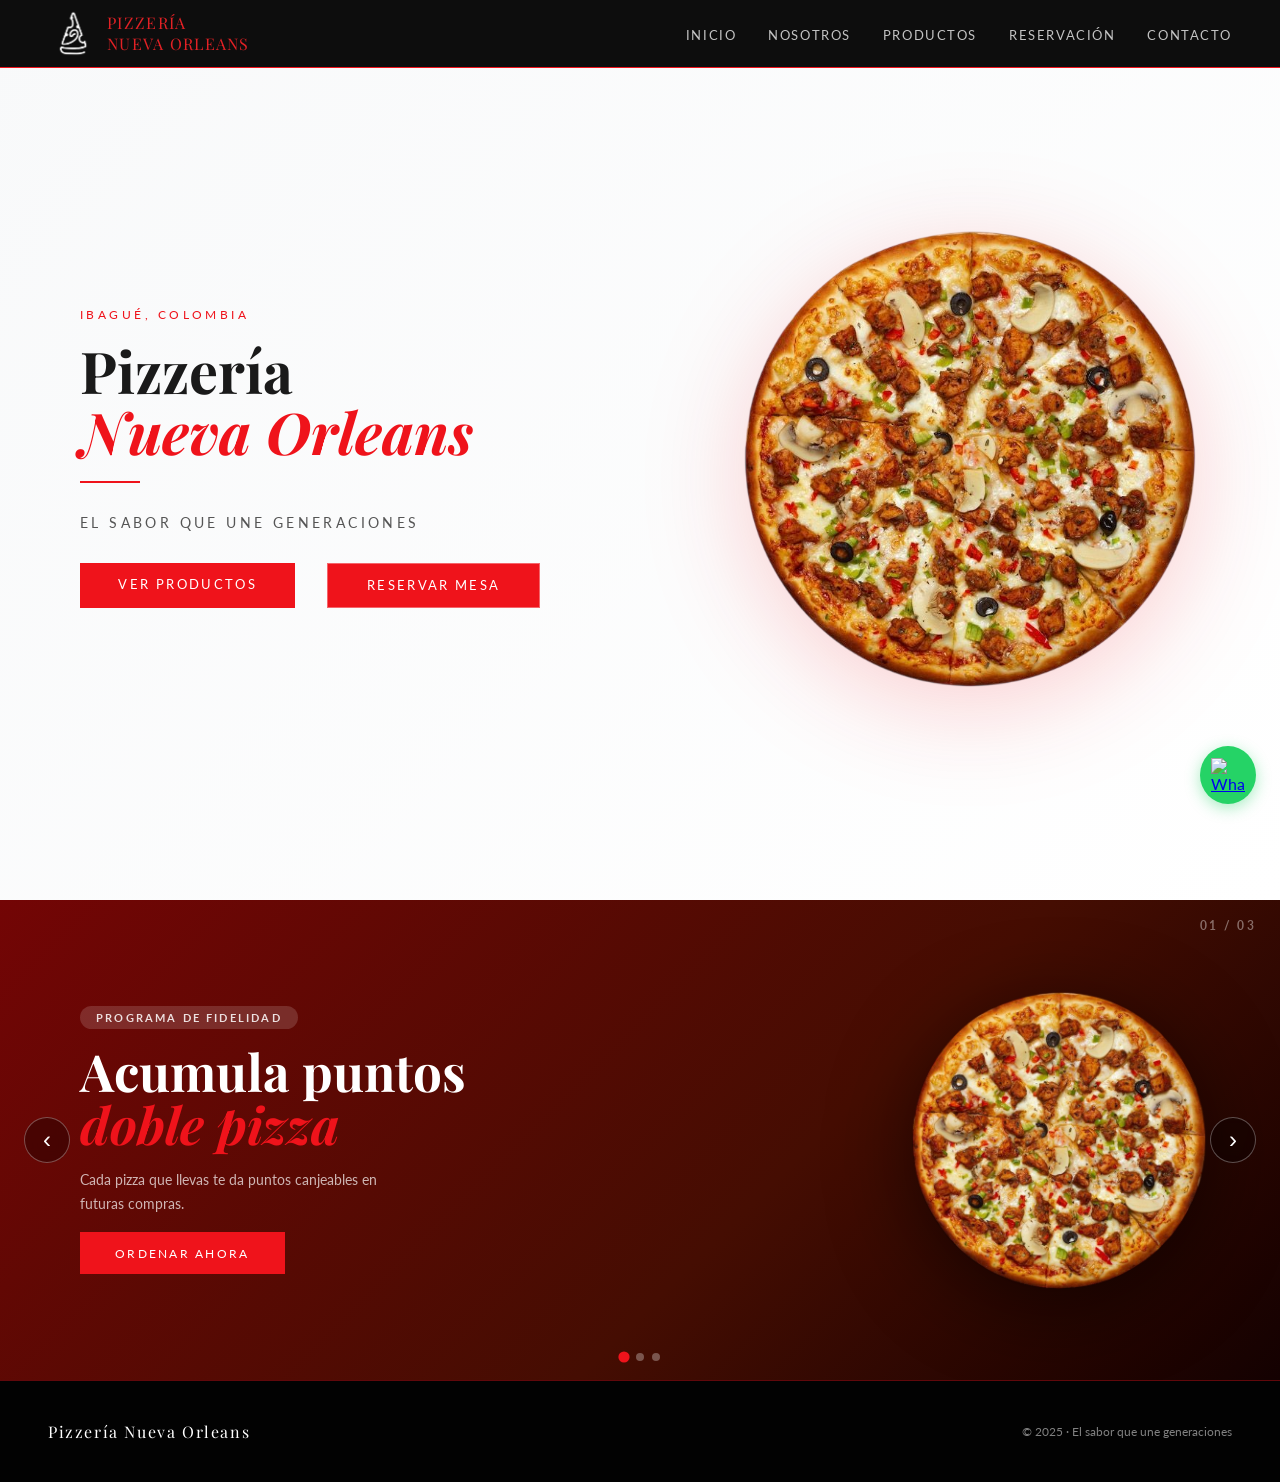
==== index.html @ 31c770fc "Update index.html" ====
<!DOCTYPE html>
<html lang="es">
<head>

<meta charset="utf-8">
<meta name="viewport" content="width=device-width, initial-scale=1">
<title>Pizzería Nueva Orleans</title>
<link href="https://fonts.googleapis.com/css2?family=Playfair+Display:ital,wght@0,700;1,400&family=Lato:wght@300;400;700&display=swap" rel="stylesheet">
<link rel="stylesheet" href="estilos.css">
<style>
</style>
</head>

<!-- WhatsApp -->
<a href="https://wa.me/573227904638" target="_blank" class="whatsapp-float">
  <img src="https://upload.wikimedia.org/wikipedia/commons/6/6b/WhatsApp.svg" alt="WhatsApp">
</a>

<body>

 <script type="module" src="https://cdn.landbot.io/landbot-3/landbot-3.0.0.mjs"></script>
<script type="module">
  var myLandbot = new Landbot.Livechat({
    configUrl: 'https://storage.googleapis.com/landbot.online/v3/H-3442776-2L0ROHSTXXLOWY45/index.json',
  });
</script> 


<!-- ══ NAVEGACIÓN ══ --> <!-- ══ SECTCION BARRA DE NAVEGACION PARTE DE ARRIBA ══ -->
<!-- ══ NAVEGACIÓN ══ -->
<nav>
  <div class="nav-brand">
    <img src="LogoPizzeria.png" alt="Logo" class="nav-logo-img">
    <span class="nav-logo">Pizzería<br>Nueva Orleans</span>
  </div>

  <ul class="nav-links">
    <li><a href="index.html">Inicio</a></li>
    <li><a href="nosotros.html">Nosotros</a></li>
    <li><a href="productos.html">Productos</a></li>
    <li><a href="reservacion.html">Reservación</a></li>
    <li><a href="contacto.html">Contacto</a></li>
  </ul>
</nav>

<!-- ══ HERO ══ --><!-- ══ PAGINA PRINCIPAL DE NEW ORLEANS ══ -->
<section id="inicio">
  <div class="hero-content">
    <p class="hero-eyebrow">Ibagué, Colombia</p>
    <h1 class="hero-title">Pizzería<br><em>Nueva Orleans</em></h1>
    <div class="hero-divider"></div>
    <p class="hero-sub">El sabor que une generaciones</p>
    <div class="hero-btns">
      <a href="productos.html" class="btn-primary">Ver Productos</a>
      <a href="reservacion.html" class="btn-outline">Reservar Mesa</a>
    </div>
  </div>

  <div class="hero-img-wrap">
    <img src="pizza especial.png" alt="Pizza" class="hero-pizza-img">
  </div>
</section>

<!-- ══ CARRUSEL ══ -->
<div class="carousel-section">
  <div class="carousel-wrap" id="carousel">
    <div class="carousel-track" id="carouselTrack">

      <div class="carousel-slide slide-1">
        <div class="slide-body">
          <span class="slide-badge">Programa de fidelidad</span>
          <h2 class="slide-title">Acumula puntos<br><span class="accent">doble pizza</span></h2>
          <p class="slide-desc">Cada pizza que llevas te da puntos canjeables en futuras compras.</p>
        <a href="contacto.html" class="slide-cta">Ordenar ahora</a>
        </div>
        <div class="slide-img">
          <img src="pizza especial.png" alt="Pizza especial">

        </div>
      </div>


      <div class="carousel-slide slide-2">
        <div class="slide-body">
          <span class="slide-badge">Oferta especial</span>
          <h2 class="slide-title">2 x 1 en<br><span class="accent">pizzas medianas</span></h2>
          <p class="slide-desc">Dos pizzas medianas por solo <strong style="color:#fff;">$38.900</strong>. ¡Solo por tiempo limitado!</p>
        </div>
        <div class="slide-img">
          <img src="peperoni.png" alt="Pizza pepperoni">

        </div>
      </div>

      <div class="carousel-slide slide-3">
        <div class="slide-body">
          <span class="slide-badge">Precio exclusivo</span>
          <h2 class="slide-title">Única mediana<br><span class="accent">$21.900</span></h2>
          <p class="slide-desc">Agrega borde relleno de queso por solo <strong style="color:#fff;">$8.600</strong> más.</p>
          <a href="reservacion.html" class="slide-cta"> Reserva Ahora</a>
        </div>
        <div class="slide-img">
          <img src="clasica.png" alt="Pizza clasica">

        </div>
      </div>

    </div>

    <div class="carousel-counter" id="carouselCounter">01 / 03</div>
    <button class="carousel-btn prev" onclick="carouselMove(-1)" aria-label="Anterior">&#8249;</button>
    <button class="carousel-btn next" onclick="carouselMove(1)" aria-label="Siguiente">&#8250;</button>
    <div class="carousel-dots" id="carouselDots">
      <button class="carousel-dot active" onclick="carouselGoTo(0)"></button>
      <button class="carousel-dot" onclick="carouselGoTo(1)"></button>
      <button class="carousel-dot" onclick="carouselGoTo(2)"></button>
    </div>
  </div>
</div>


<script>
  /* ── Carrusel ── */
  let carouselCur = 0;
  const carouselTotal = 3;
  const carouselTrack = document.getElementById('carouselTrack');
  const carouselDots  = document.querySelectorAll('.carousel-dot');
  const carouselCounter = document.getElementById('carouselCounter');
  let carouselTimer;

  function carouselGoTo(i) {
    carouselCur = (i + carouselTotal) % carouselTotal;
    carouselTrack.style.transform = 'translateX(-' + (carouselCur * 100) + '%)';
    carouselDots.forEach((d, idx) => d.classList.toggle('active', idx === carouselCur));
    carouselCounter.textContent =
      String(carouselCur + 1).padStart(2,'0') + ' / ' + String(carouselTotal).padStart(2,'0');
  }

  function carouselMove(dir) {
    clearInterval(carouselTimer);
    carouselGoTo(carouselCur + dir);
    carouselStartAuto();
  }

  function carouselStartAuto() {
    carouselTimer = setInterval(() => carouselGoTo(carouselCur + 1), 4500);
  }

  carouselStartAuto();
</script>

<!-- ══ FOOTER ══ -->
<footer>
 <span class="footer-logo">Pizzería Nueva Orleans</span>
 <span class="footer-copy">© 2025 · El sabor que une generaciones</span>
</footer>



</body>
</html>
---- estilos.css ----
*, *::before, *::after {
  box-sizing: border-box;
  margin: 0;
  padding: 0;
}


:root {
  --rojo: #EF131B;          /*SECTCION DE VARIABLES PARA UTILIZAR LOS COLORES CORPORATIVOS*/
  --rojo-oscuro: #B30E14;
  --blanco: #ffffff;
  --fondo-claro: #F8F9FA;
}

html { scroll-behavior: smooth; }

body {
  font-family: 'Lato', sans-serif;
  background: #E32125;
  color: #1a1a1a;
  overflow-x: hidden;
}

/* ══ NAV ══ */
nav {
  position: fixed;
  top: 0;
  width: 100%;
  z-index: 100;
  background: rgba(0,0,0,0.95);                             /*CONFIGURACION DE BARRA DE NAVEGACION*/
  backdrop-filter: blur(8px);
  border-bottom: 1px solid rgba(239, 19, 27, 1.0);
  display: flex;
  align-items: center;
  justify-content: space-between;
  padding: 0 3rem;
  height: 68px;

}
.pizza-png img{
  width: 100%;
  max-width: 480px;
  height: 350px;
  display: flex;
  align-items: center;
  justify-content: center;
  position: relative;
  overflow: hidden;
  border-radius: 4px;
}

.pizza-png img {
  width: 100%;
  height: 100%;
  object-fit: cover;
  object-position: center;  /* centra la imagen */
  display: block;
}


.nav-brand {
  display: flex;
  align-items: center;
  gap: 10px;
}

.nav-logo {
  font-family: 'Playfair Display', serif;
  font-size: 1rem;
  color: #E32125 !important;
  letter-spacing: 0.08em;
  text-transform: uppercase;
  line-height: 1.3;
}

.nav-logo-img {
  height: 50px;
  width: auto;
  object-fit: contain;
}

.nav-links {
  display: flex;
  gap: 2rem;
  list-style: none;
}

.nav-links a {
  color: rgba(255,255,255,0.75);
  text-decoration: none;
  font-size: 0.82rem;
  letter-spacing: 0.12em;
  text-transform: uppercase;
  transition: color 0.2s;
}

.nav-links a:hover { color: var(--rojo); }
* ══ CARRUSEL ══ */
.carousel-section {
  background: #0a0a0a;
  padding: 0;
  overflow: hidden;
}

.carousel-section {
  background: #0a0a0a;
  padding: 0;
  overflow: hidden;        /* ← clave */
}

.carousel-wrap {
  position: relative;
  width: 100%;
  overflow: hidden;        /* ← clave */
}

.carousel-track {
  display: flex;
  transition: transform 0.6s cubic-bezier(.77,0,.18,1);
}

.carousel-slide {
  min-width: 100%;
  height: 480px;           /* ← altura fija */
  display: flex;
  align-items: center;
  position: relative;
  overflow: hidden;        /* ← esto contiene la pizza */
}

.carousel-slide.slide-1 { background: linear-gradient(135deg, #730505 0%, #450D02 60%, #140101 100%); }
.carousel-slide.slide-2 { background: linear-gradient(135deg, #380909 0%, #030000 60%, #380909 100%); }
.carousel-slide.slide-3 { background: linear-gradient(135deg, #7a0e0e 0%, #B30E14 60%, #4a0808 100%); }


.slide-body {
  position: relative;
  z-index: 2;
  padding: 0 5rem;
  max-width: 52%;
  display: flex;
  flex-direction: column;
  gap: 16px;
}

.slide-badge {
  display: inline-block;
  padding: 5px 16px;
  border-radius: 40px;
  font-size: 0.68rem;
  font-weight: 700;
  letter-spacing: 0.2em;
  text-transform: uppercase;
  background: rgba(255,255,255,0.15);
  color: rgba(255,255,255,0.85);
  width: fit-content;
}

.slide-title {
  font-family: 'Playfair Display', serif;
  font-size: clamp(2.2rem, 4vw, 3.8rem);
  line-height: 1.05;
  color: #fff;
}

.slide-title .accent { color: var(--rojo); font-style: italic; }

.slide-desc {
  font-family: 'Lato', sans-serif;
  font-size: 0.88rem;
  color: rgba(255,255,255,0.7);
  line-height: 1.7;
  max-width: 340px;
}

.slide-cta {
  display: inline-block;
  padding: 0.85rem 2.2rem;
  background: var(--rojo);
  color: #fff;
  font-family: 'Lato', sans-serif;
  font-size: 0.78rem;
  letter-spacing: 0.18em;
  text-transform: uppercase;
  border: none;
  cursor: pointer;
  width: fit-content;
  transition: background 0.2s, transform 0.15s;
  text-decoration: none;
}
.slide-cta:hover { background: var(--rojo-oscuro); transform: translateY(-2px); }


/* ══ WHATSAPP FLOTANTE ══ */
.whatsapp-float {
  position: fixed;
  bottom: 6rem;  /* ← antes era 2rem, ahora sube */
  right: 1.5rem;
  width: 56px;
  height: 58px;
  background: #25D366;
  border-radius: 50%;
  display: flex;
  align-items: center;
  justify-content: center;
  box-shadow: 0 4px 15px rgba(37, 211, 102, 0.4);
  z-index: 1000;
  transition: transform 0.2s, box-shadow 0.2s;
}

.whatsapp-float:hover {
  transform: scale(1.1);
  box-shadow: 0 6px 20px rgba(37, 211, 102, 0.6);
}

.whatsapp-float img {
  width: 34px;
  height: 34px;
}


/* Imagen pizza */
.slide-img {
  position: absolute;
  right: 3%;
  top: 50%;
  transform: translateY(-50%);
  width: 300px;            /* ← reducido */
  height: 300px;           /* ← reducido */
  z-index: 2;
}

.slide-img img {
  width: 100%;
  height: 100%;
  object-fit: contain;
  filter: drop-shadow(0 16px 40px rgba(0,0,0,0.5));
} |

/* Placeholder cuando no hay imagen */
.slide-img-placeholder {
  width: 100%;
  height: 100%;
  border-radius: 50%;
  border: 2px dashed rgba(255,255,255,0.2);
  display: flex;
  flex-direction: column;
  align-items: center;
  justify-content: center;
  color: rgba(255,255,255,0.3);
  font-size: 0.75rem;
  letter-spacing: 0.1em;
  text-transform: uppercase;
  gap: 8px;
}
.slide-img-placeholder span:first-child { font-size: 3rem; }


/* Nav flechas */
.carousel-btn {
  position: absolute;
  top: 50%;
  transform: translateY(-50%);
  z-index: 20;
  width: 46px;
  height: 46px;
  border-radius: 50%;
  border: 1.5px solid rgba(255,255,255,0.3);
  background: rgba(0,0,0,0.3);
  color: #fff;
  font-size: 1.5rem;
  cursor: pointer;
  display: flex;
  align-items: center;
  justify-content: center;
  backdrop-filter: blur(6px);
  transition: background 0.2s, border-color 0.2s;
  line-height: 1;
}
.carousel-btn:hover { background: rgba(239,19,27,0.5); border-color: var(--rojo); }
.carousel-btn.prev { left: 1.5rem; }
.carousel-btn.next { right: 1.5rem; }

/* Dots */
.carousel-dots {
  position: absolute;
  bottom: 1.2rem;
  left: 50%;
  transform: translateX(-50%);
  display: flex;
  gap: 8px;
  z-index: 20;
}
.carousel-dot {
  width: 8px;
  height: 8px;
  border-radius: 50%;
  background: rgba(255,255,255,0.3);
  border: none;
  cursor: pointer;
  transition: background 0.3s, transform 0.3s;
}
.carousel-dot.active { background: var(--rojo); transform: scale(1.4); }

.slide-img {
  position: absolute;
  right: 5%;
  top: 50%;
  transform: translateY(-50%);
  width: 315px;
  height: 315px
  filter: drop-shadow(0 16px 40px rgba(0,0,0,0.5));
  display: block;
}

/* Contador */
.carousel-counter {
  position: absolute;
  top: 1.2rem;
  right: 1.5rem;
  z-index: 20;
  font-size: 0.72rem;
  font-weight: 700;
  color: rgba(255,255,255,0.4);
  letter-spacing: 0.2em;
  font-family: 'Lato', sans-serif;
}

/* Responsive */
@media (max-width: 700px) {
  .carousel-slide { height: auto; padding: 3rem 0 5rem; flex-direction: column; align-items: flex-start; }
  .slide-body { max-width: 100%; padding: 0 1.5rem; }
  .slide-title { font-size: 2rem; }
  .slide-img { position: relative; right: auto; top: auto; transform: none; width: 200px; height: 200px; align-self: center; margin-top: 1.5rem; animation: pizzaFloatMobile 4s ease-in-out infinite; }
  @keyframes pizzaFloatMobile { 0%,100%{transform:rotate(-4deg)} 50%{transform:translateY(-10px) rotate(2deg)} }
}

/* ══ HERO ══ */
#inicio {
  min-height: 100vh;
background: linear-gradient(135deg, #F8F9FA 0%, #ffffff 100%);
display: flex;
align-items: center;
justify-content: space-between;
padding: 5rem 5rem 4rem;
gap: 2rem;
overflow: hidden;   /* ← esto evita que la pizza se salga */
}

/* Sin animación, solo sombra elegante */
.hero-img-wrap {
flex-shrink: 0;
width: 460px;
height: 460px;
display: flex;
align-items: center;
justify-content: center;
/* sin animation */
}

.hero-pizza-img {
width: 100%;
height: 100%;
object-fit: contain;
filter: drop-shadow(0 20px 50px rgba(239,19,27,0.2));
}

.hero-content {
  position: relative;
  z-index: 1;
  max-width: 520px;
  text-align: left;
}

.hero-btns {
  display: flex;
  gap: 1rem;
  flex-wrap: wrap;
  margin-top: 0.5rem;
}


.hero-eyebrow {
  font-size: 0.72rem;
  letter-spacing: 0.3em;
  text-transform: uppercase;
  color: var(--rojo);
  margin-bottom: 1.2rem;
}

.hero-title {
  font-family: 'Playfair Display', serif;   /* ← esta línea es clave */
  font-size: clamp(2.5rem, 4.5vw, 4.2rem);
  line-height: 1.05;
  margin-bottom: 1.2rem;
  color: #1a1a1a;
}


.hero-title em {
  color: var(--rojo);
  font-style: italic;
}

.hero-sub {
  font-size: 0.85rem;
  letter-spacing: 0.25em;
  text-transform: uppercase;
  color: #555;
  margin-bottom: 2rem;
}

.hero-divider {
  width: 60px;
  height: 2px;
  background: var(--rojo);
  margin: 0 0 2rem 0;
}

@keyframes pizzaFloat {
  0%, 100% { transform: translateY(0px) rotate(-3deg); }
  50%       { transform: translateY(-20px) rotate(3deg); }
}

@media (max-width: 900px) {
  #inicio {
    flex-direction: column;
    text-align: center;
    padding: 6rem 2rem 4rem;
  }

  .hero-btns { justify-content: center; }
  .hero-img-wrap { width: 260px; height: 260px; }
  .hero-divider { margin: 0 auto 2.5rem; }
}

/* ══ BOTONES ══ */
.btn-primary {
  display: inline-block;
  padding: 0.85rem 2.4rem;
  background: var(--rojo);
  color: #fff;
  text-decoration: none;
  font-size: 0.82rem;
  letter-spacing: 0.18em;
  text-transform: uppercase;
  border: none;
  cursor: pointer;
  transition: background 0.25s, transform 0.15s;
}

.btn-primary:hover {
  background: var(--rojo);
  transform: translateY(-2px);
}

.btn-outline {
  display: inline-block;
  padding: 0.85rem 2.4rem;
  background: var(--rojo);
  color: #ffffff;
  text-decoration: none;
  font-size: 0.82rem;
  letter-spacing: 0.18em;
  text-transform: uppercase;
  border: 1px solid rgba(255,255,255,0.35);
  cursor: pointer;
  transition: border-color 0.25s, color 0.25s;
  margin-left: 1rem;
}

.btn-outline:hover {
  border-color: var(--rojo);
  color: var(--rojo);
}

/* ══ GENERALES ══ */
section { padding: 6rem 2rem; }

.section-label {
  font-size: 0.7rem;
  letter-spacing: 0.3em;
  text-transform: uppercase;
  color: var(--rojo);
  display: block;
  margin-bottom: 0.6rem;
}

.section-title {
  font-family: 'Playfair Display', serif;
  font-size: clamp(2rem, 4vw, 5rem);
  line-height: 1.15;
  color: var(--blanco);
  text-align: center;
}

.container { max-width: 1100px; margin: 0 auto; }

/* ══ SOBRE NOSOTROS ══ */
#nosotros { background: #EF131B; }

.nosotros-grid {
  display: grid;
  grid-template-columns: 1fr 1fr;
  gap: 4rem;
  align-items: center;
  margin-top: 3rem;
}

.nosotros-img {
  aspect-ratio: 4/3;
  background: #2a1a1a;
  display: flex;
  align-items: center;
  justify-content: center;
  font-size: 5rem;
  border: 1px solid rgba(255,255,255,255.65);
  position: relative;
  overflow: hidden;
}

.nosotros-img img {
  width: 100%;
  height: 100%;
  object-fit: cover;
}

.nosotros-img::after {
  content: '';
  position: absolute;
  bottom: 0; left: 0; right: 0;
  height: 4px;
  background: var(--blanco);
}

.nosotros-text p {
  color: rgba(255,255,255,255.65);
  line-height: 1.8;
  font-size: 0.95rem;
  margin-bottom: 1.2rem;
}

.nosotros-stat {
  display: flex;
  gap: 2.5rem;
  margin-top: 2rem;
  padding-top: 2rem;
  border-top: 1px solid rgba(255,255,255,0.1);
}

.stat-num {
  font-family: 'Playfair Display', serif;
  font-size: 2.2rem;
  color: var(--blanco);
  display: block;
}

.stat-lbl {
  font-size: 0.75rem;
  letter-spacing: 0.12em;
  color: rgba(255,255,255,255.);
  text-transform: uppercase;
  color: var(--blanco)
}

html {
  scroll-behavior: smooth;
}


.productos-section {
  padding: 5rem 2rem 4rem;
  background: #f5f5f5;
}

.section-header {
  text-align: center;
  margin-bottom: 2.5rem;
}
.section-header h2 {
  font-family: 'Playfair Display', serif;
  font-size: 2rem;
  font-weight: 700;
  color: #1a1a1a;
  margin: 0 0 8px;
}
.section-header p {
  font-size: 0.9rem;
  color: #888;
  margin: 0;
}

.productos-grid {
  display: grid;
  grid-template-columns: repeat(auto-fill, minmax(220px, 1fr));
  gap: 20px;
  max-width: 1200px;
  margin: 0 auto;
}

@media (max-width: 900px) {
  .productos-grid {
    grid-template-columns: repeat(2, 1fr);
  }
}

@media (max-width: 480px) {
  .productos-grid {
    grid-template-columns: repeat(2, 1fr);
    gap: 12px;
  }
}

.producto-card {
  background: #ffffff;
  border: 1px solid #ebebeb;
  border-radius: 14px;
  overflow: hidden;
  display: flex;
  flex-direction: column;
  transition: transform 0.2s, box-shadow 0.2s;
  box-shadow: 0 2px 8px rgba(0,0,0,0.06);
}
.producto-card:hover {
  transform: translateY(-4px);
  box-shadow: 0 8px 24px rgba(0,0,0,0.12);
  border-color: #EF131B;
}

.producto-img-placeholder {
  width: 100%;
  aspect-ratio: 1 / 1;
  background: #f7f7f7;
  display: flex;
  flex-direction: column;
  align-items: center;
  justify-content: center;
  gap: 6px;
  flex-shrink: 0;
}
.producto-img-placeholder i { font-size: 28px; color: #ccc; }
.producto-img-placeholder span { font-size: 11px; color: #ccc; }

.producto-img {
  width: 100%;
  aspect-ratio: 1 / 1;
  object-fit: contain;
  display: block;
  background: #f7f7f7;
  padding: 12px;
}

.producto-info {
  padding: 14px;
  display: flex;
  flex-direction: column;
  flex: 1;
}

.badge-popular {
  display: inline-block;
  background: #fff3cd;
  color: #856404;
  font-size: 10px;
  font-weight: 700;
  padding: 3px 8px;
  border-radius: 6px;
  margin-bottom: 6px;
  width: fit-content;
}
.badge-empty {
  display: inline-block;
  font-size: 10px;
  padding: 3px 8px;
  margin-bottom: 6px;
  visibility: hidden;
}

.producto-nombre {
  font-size: 13px;
  font-weight: 700;
  color: #1a1a1a;
  margin: 0 0 4px;
  line-height: 1.3;
}
.producto-desc {
  font-size: 11.5px;
  color: #888;
  margin: 0;
  line-height: 1.5;
  flex: 1;
}

.producto-footer {
  display: flex;
  align-items: center;
  justify-content: space-between;
  margin-top: 12px;
  padding-top: 10px;
  border-top: 1px solid #E32125;
  gap: 8px;
}

.producto-precio {
  font-size: 14px;
  font-weight: 700;
  color: #EF131B;
}

.btn-agregar {
  background: #EF131B;
  border: none;
  border-radius: 8px;
  padding: 6px 12px;
  font-size: 12px;
  font-weight: 700;
  color: #fff;
  cursor: pointer;
  display: flex;
  align-items: center;
  gap: 4px;
  flex-shrink: 0;
  transition: background 0.2s;
}
.btn-agregar:hover { background: #E32125; }

/* ══ RESERVACIÓN ══ */
#reservacion { background: #0e0a0a; }

.reservacion-inner {
  max-width: 620px;
  margin: 0 auto;
  text-align: center;
}

.reservacion-inner .section-title { margin-bottom: 0.8rem; }

.reservacion-inner > p {
  color: rgba(255,255,255,0.5);
  font-size: 0.9rem;
  margin-bottom: 2.5rem;
  line-height: 1.7;
}

.form-row {
  display: grid;
  grid-template-columns: 1fr 1fr;
  gap: 1rem;
  margin-bottom: 1rem;
}

.form-group {
  display: flex;
  flex-direction: column;
  text-align: left;
}

.form-group label {
  font-size: 0.72rem;
  letter-spacing: 0.15em;
  text-transform: uppercase;
  color: rgba(255,255,255,0.4);
  margin-bottom: 0.5rem;
}

.form-group input,
.form-group select,
.form-group textarea {
  background: rgba(255,255,255,0.05);
  border: 1px solid rgba(255,255,255,0.12);
  color: #fff;
  padding: 0.75rem 1rem;
  font-family: 'Lato', sans-serif;
  font-size: 0.9rem;
  outline: none;
  transition: border-color 0.2s;
}

.form-group input:focus,
.form-group select:focus,
.form-group textarea:focus { border-color: var(--rojo); }

.form-group select option { background: #1a1a1a; }

.form-group textarea {
  resize: vertical;
  min-height: 90px;
}

.form-full { grid-column: 1 / -1; }

.form-submit {
  margin-top: 1.5rem;
  width: 100%;
}

/* ══ CONTACTO ══ */
#contacto { background: #111; }

.contacto-grid {
  display: grid;
  grid-template-columns: 1fr 1fr;
  gap: 4rem;
  margin-top: 3rem;
  align-items: start;
}

.contacto-item { margin-bottom: 2rem; }

.contacto-item-label {
  font-size: 0.7rem;
  letter-spacing: 0.2em;
  text-transform: uppercase;
 color: #E32125;
  margin-bottom: 0.4rem;
  display: block;
}

.contacto-item-val {
  color: rgba(255,255,255,0.7);
  font-size: 0.95rem;
  line-height: 1.6;
}

.mapa-placeholder {
  aspect-ratio: 4/3;
  background: #1a1a1a;
  border: 1px solid rgba(192,57,43,0.25);
  display: flex;
  flex-direction: column;
  align-items: center;
  justify-content: center;
  color: rgba(255,255,255,0.2);
  font-size: 0.85rem;
  gap: 0.8rem;
}

/* ══ FOOTER ══ */
footer {
  background: #020202;
  padding: 2.5rem 3rem;
  display: flex;
  align-items: center;
  justify-content: space-between;
  border-top: 1px solid rgba(239, 19, 27, 0.4);
}

.footer-logo {
  font-family: 'Playfair Display', serif;
  font-size: 1rem;
  color: #ffffff;        /* ← cambia aquí el color del nombre */
  letter-spacing: 0.1em;
}

.footer-copy {
  font-size: 0.78rem;
  color: rgba(255, 255, 255, 0.5);   /* ← y aquí el del copyright */
}

/* ══ NOTIFICACIÓN ══ */
#toast {
  position: fixed;
  bottom: 2rem;
  right: 2rem;
  background: var(--rojo);
  color: #fff;
  padding: 1rem 1.5rem;
  font-size: 0.85rem;
  opacity: 0;
  transform: translateY(10px);
  transition: all 0.3s;
  pointer-events: none;
  z-index: 999;
}

#toast.show {
  opacity: 1;
  transform: translateY(0);
}

/* ══ RESPONSIVE ══ */
@media (max-width: 700px) {
  nav { padding: 0 1.2rem; }
  .nav-links { gap: 1rem; }
  .nosotros-grid,
  .contacto-grid { grid-template-columns: 1fr; }
  .productos-grid { grid-template-columns: 1fr; }
  .form-row { grid-template-columns: 1fr; }
  footer { flex-direction: column; gap: 0.8rem; text-align: center; }
}
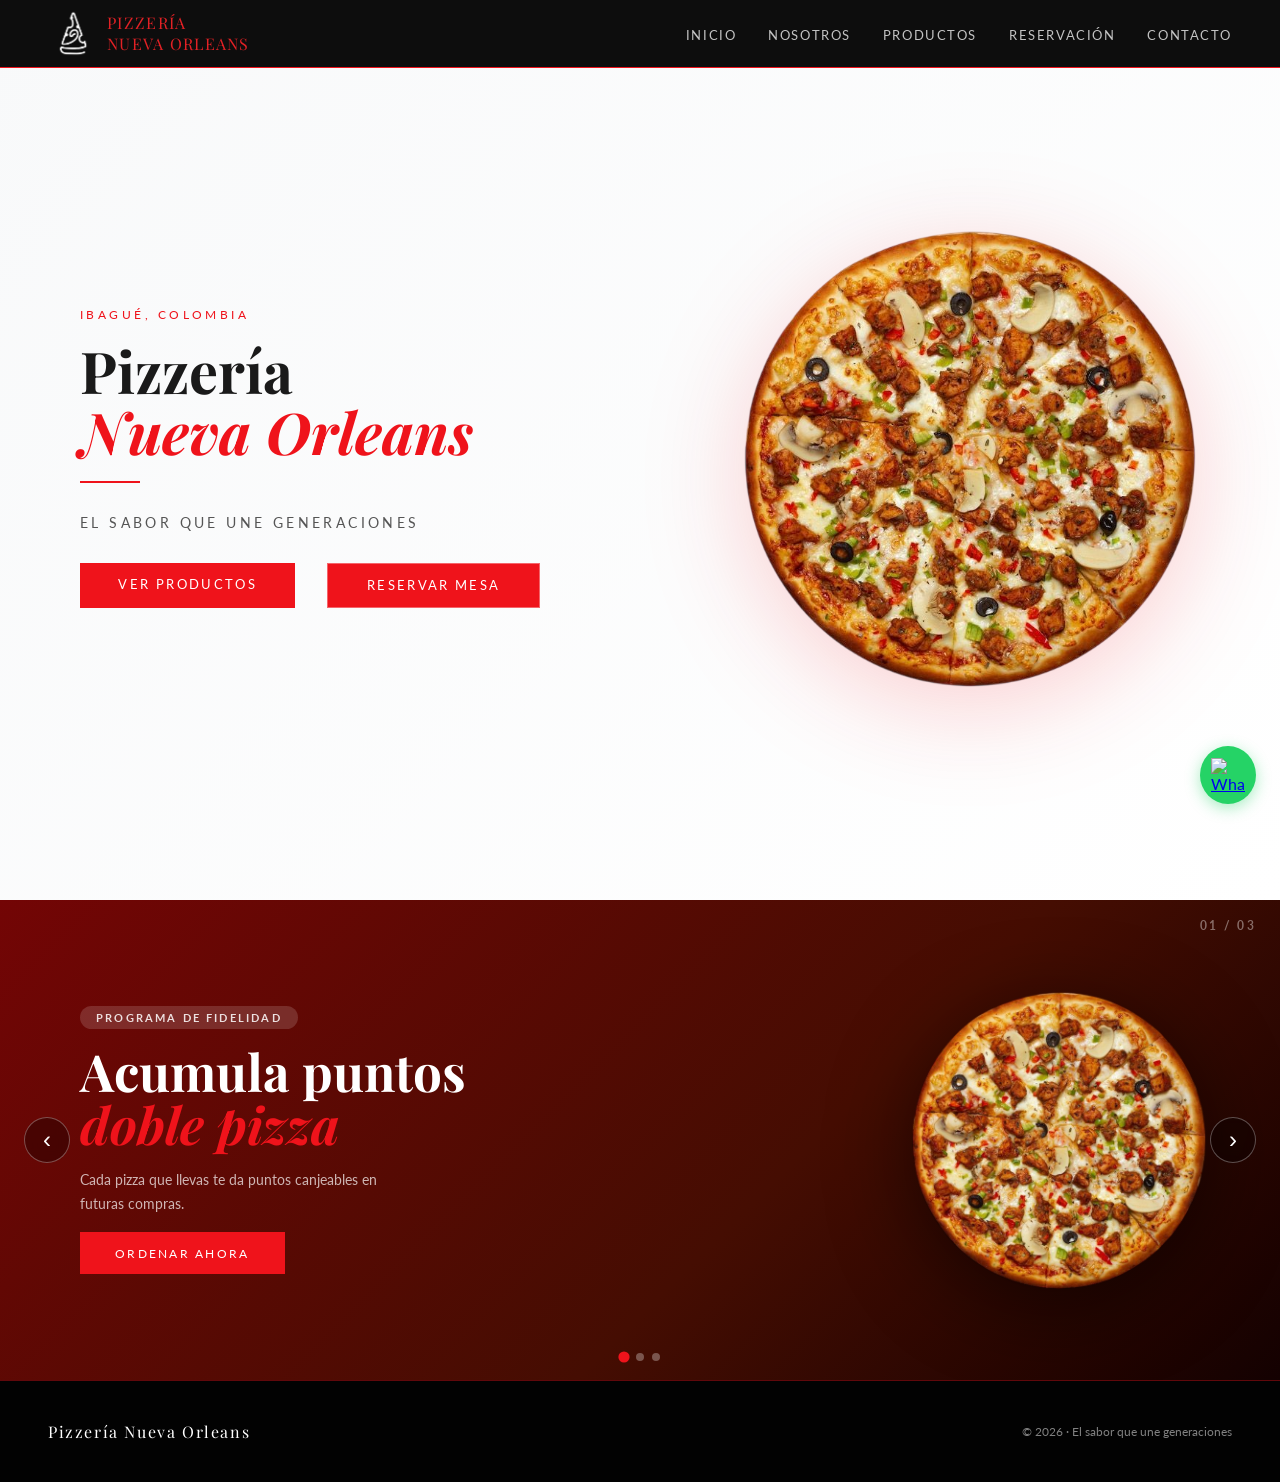
==== commit ee773466: "index.html" ====
--- a/index.html
+++ b/index.html
@@ -7,7 +7,6 @@
 <title>Pizzería Nueva Orleans</title>
 <link href="https://fonts.googleapis.com/css2?family=Playfair+Display:ital,wght@0,700;1,400&family=Lato:wght@300;400;700&display=swap" rel="stylesheet">
 <link rel="stylesheet" href="estilos.css">
-<style>
 </style>
 </head>
 
@@ -18,7 +17,7 @@
 
 <body>
 
- <script type="module" src="https://cdn.landbot.io/landbot-3/landbot-3.0.0.mjs"></script>
+<script type="module" src="https://cdn.landbot.io/landbot-3/landbot-3.0.0.mjs"></script>
 <script type="module">
   var myLandbot = new Landbot.Livechat({
     configUrl: 'https://storage.googleapis.com/landbot.online/v3/H-3442776-2L0ROHSTXXLOWY45/index.json',
@@ -152,7 +151,7 @@
 <!-- ══ FOOTER ══ -->
 <footer>
  <span class="footer-logo">Pizzería Nueva Orleans</span>
- <span class="footer-copy">© 2025 · El sabor que une generaciones</span>
+ <span class="footer-copy">© 2026 · El sabor que une generaciones</span>
 </footer>
 
 
--- a/estilos.css
+++ b/estilos.css
@@ -621,11 +621,7 @@
   transition: transform 0.2s, box-shadow 0.2s;
   box-shadow: 0 2px 8px rgba(0,0,0,0.06);
 }
-.producto-card:hover {
-  transform: translateY(-4px);
-  box-shadow: 0 8px 24px rgba(0,0,0,0.12);
-  border-color: #EF131B;
-}
+
 
 .producto-img-placeholder {
   width: 100%;
@@ -643,11 +639,13 @@
 
 .producto-img {
   width: 100%;
-  aspect-ratio: 1 / 1;
+  height: 180px;
+  max-height: 180px;
   object-fit: contain;
   display: block;
   background: #f7f7f7;
-  padding: 12px;
+  padding: 8px;
+  flex-shrink: 0;
 }
 
 .producto-info {
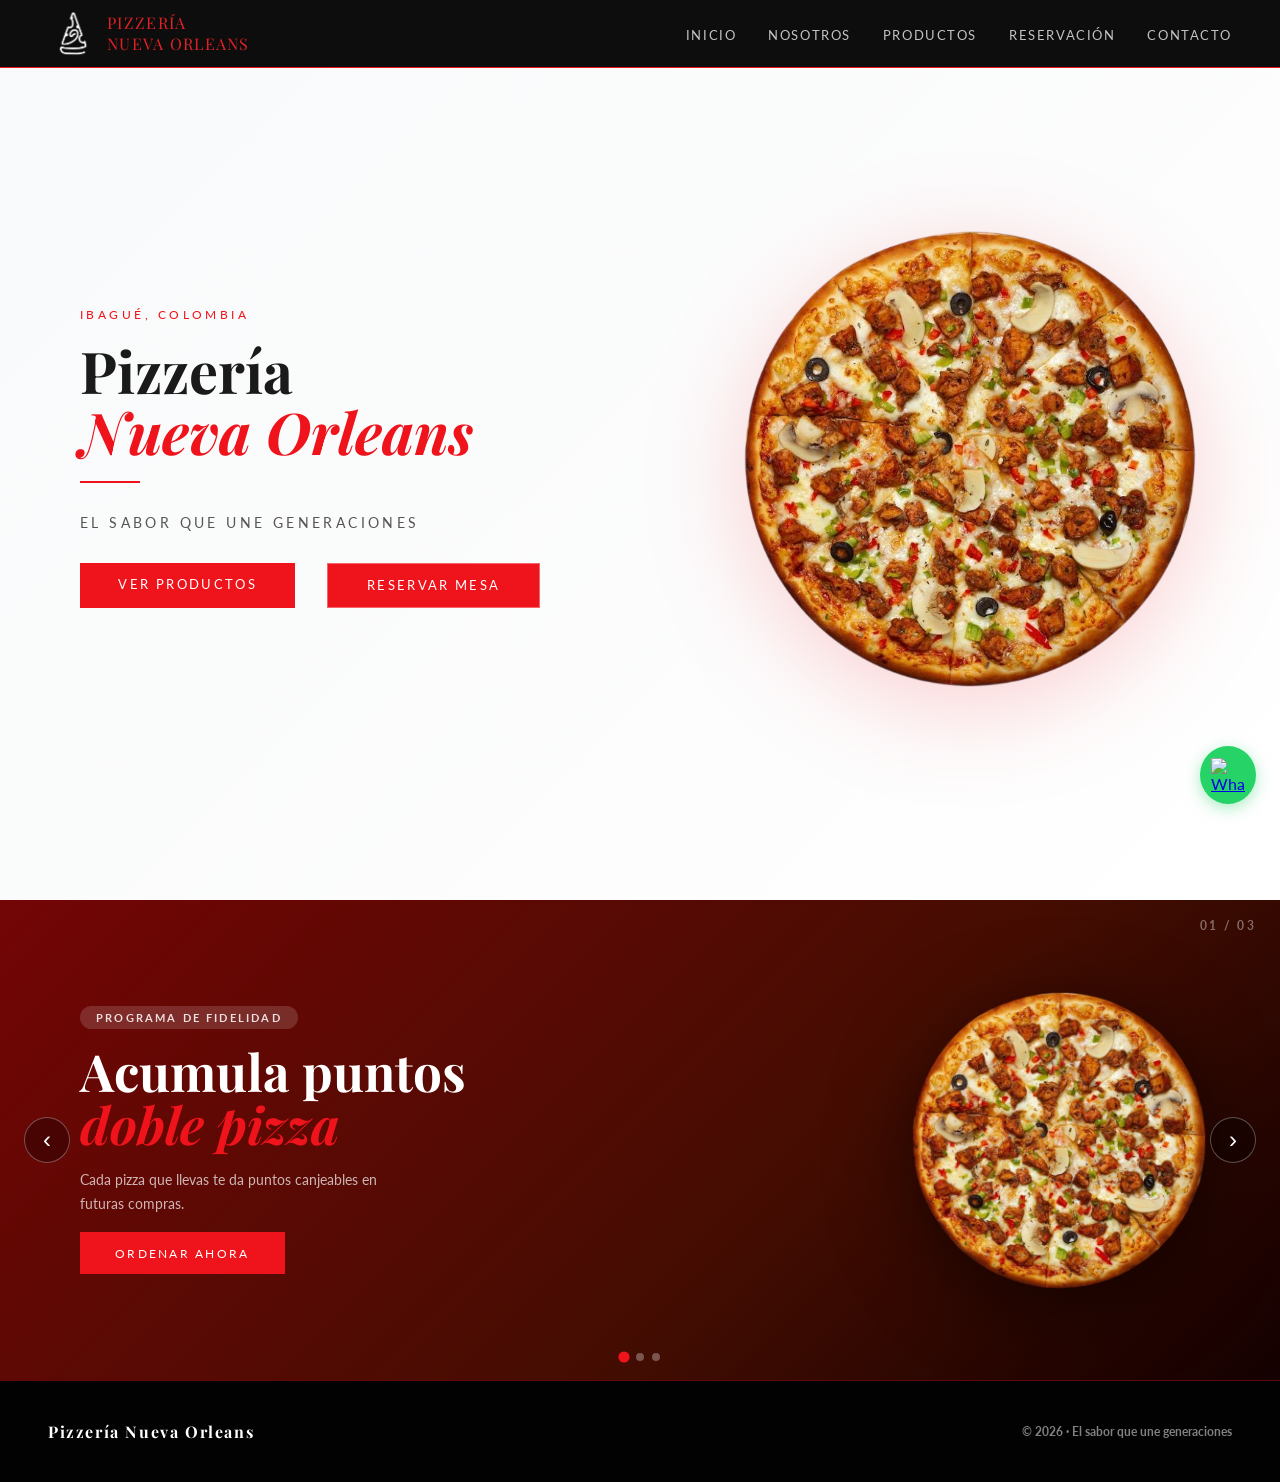
==== commit a973c051: "index.html" ====
--- a/index.html
+++ b/index.html
@@ -82,8 +82,8 @@
       <div class="carousel-slide slide-2">
         <div class="slide-body">
           <span class="slide-badge">Oferta especial</span>
-          <h2 class="slide-title">2 x 1 en<br><span class="accent">pizzas medianas</span></h2>
-          <p class="slide-desc">Dos pizzas medianas por solo <strong style="color:#fff;">$38.900</strong>. ¡Solo por tiempo limitado!</p>
+          <h2 class="slide-title">1 pizza más gaseosa en<br><span class="accent">Porción de pizza</span></h2>
+          <p class="slide-desc">Dos pizzas medianas por solo <strong style="color:#fff;">$12.000</strong>. ¡Solo por tiempo limitado!</p>
         </div>
         <div class="slide-img">
           <img src="peperoni.png" alt="Pizza pepperoni">
@@ -93,9 +93,8 @@
 
       <div class="carousel-slide slide-3">
         <div class="slide-body">
-          <span class="slide-badge">Precio exclusivo</span>
-          <h2 class="slide-title">Única mediana<br><span class="accent">$21.900</span></h2>
-          <p class="slide-desc">Agrega borde relleno de queso por solo <strong style="color:#fff;">$8.600</strong> más.</p>
+          <h2 class="slide-title">Pizza Completa<br><span class="accent">90.000</span></h2>
+          <p class="slide-desc">10 porciones para compartir con quien gustes<strong style="color:#fff;"</strong> más.</p>
           <a href="reservacion.html" class="slide-cta"> Reserva Ahora</a>
         </div>
         <div class="slide-img">
